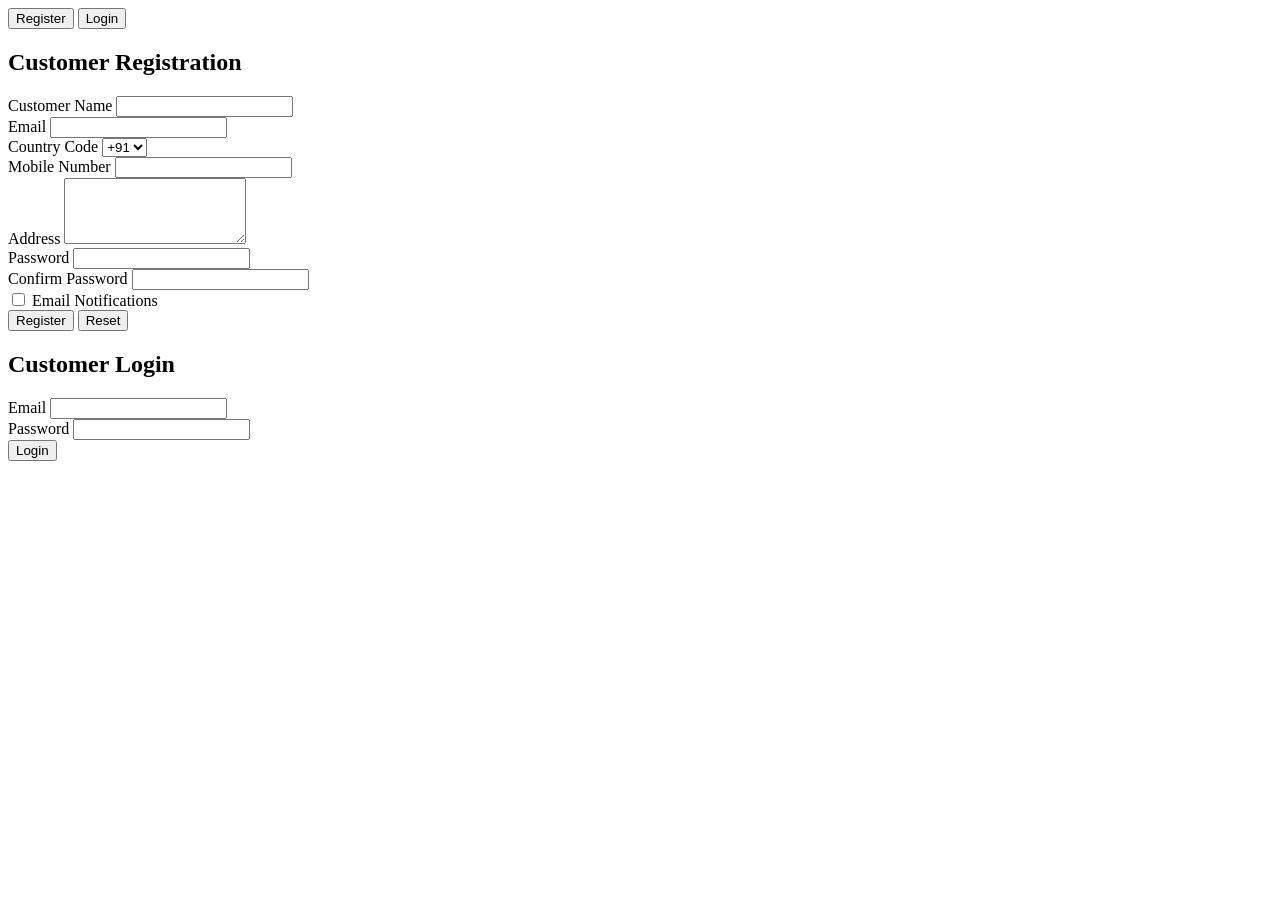
==== index.html @ 11656bcc "added" ====
<!DOCTYPE html>
<html lang="en">
<head>
    <meta charset="UTF-8">
    <title>Customer Portal</title>

    <link rel="stylesheet" href="css/reset.css">
    <link rel="stylesheet" href="css/variables.css">
    <link rel="stylesheet" href="css/styles.css">
</head>
<body>

<div class="container">

    <div class="card">

        <div class="tabs">
            <button class="tab-btn active" id="registerTab">
                Register
            </button>

            <button class="tab-btn" id="loginTab">
                Login
            </button>
        </div>

        <!-- Registration Form -->

        <form id="registrationForm">

            <h2>Customer Registration</h2>

            <div class="form-group">
                <label>Customer Name</label>
                <input
                        type="text"
                        id="customerName"
                        maxlength="50"
                        required>
            </div>

            <div class="form-group">
                <label>Email</label>
                <input
                        type="email"
                        id="email"
                        required>
            </div>

            <div class="form-group mobile-group">
                <div>
                    <label>Country Code</label>

                    <select id="countryCode">
                        <option value="+91">+91</option>
                        <option value="+1">+1</option>
                        <option value="+44">+44</option>
                    </select>
                </div>

                <div>
                    <label>Mobile Number</label>

                    <input
                            type="tel"
                            id="mobile"
                            maxlength="10"
                            required>
                </div>
            </div>

            <div class="form-group">
                <label>Address</label>

                <textarea
                        id="address"
                        rows="4"
                        required></textarea>
            </div>

            <div class="form-group">
                <label>Password</label>

                <input
                        type="password"
                        id="password"
                        maxlength="30"
                        required>
            </div>

            <div class="form-group">
                <label>Confirm Password</label>

                <input
                        type="password"
                        id="confirmPassword"
                        maxlength="30"
                        required>
            </div>

            <div class="form-group">
                <label>
                    <input type="checkbox" id="notification">
                    Email Notifications
                </label>
            </div>

            <div class="btn-group">

                <button type="submit" class="btn-primary">
                    Register
                </button>

                <button type="reset" class="btn-secondary">
                    Reset
                </button>

            </div>

            <div id="message"></div>

        </form>

        <!-- Login Form -->

        <form id="loginForm" class="hidden">

            <h2>Customer Login</h2>

            <div class="form-group">
                <label>Email</label>
                <input type="email" id="loginEmail">
            </div>

            <div class="form-group">
                <label>Password</label>
                <input type="password" id="loginPassword">
            </div>

            <button type="submit" class="btn-primary">
                Login
            </button>

            <div id="loginMessage"></div>

        </form>

    </div>

</div>

<script type="module" src="js/app.js"></script>

</body>
</html>
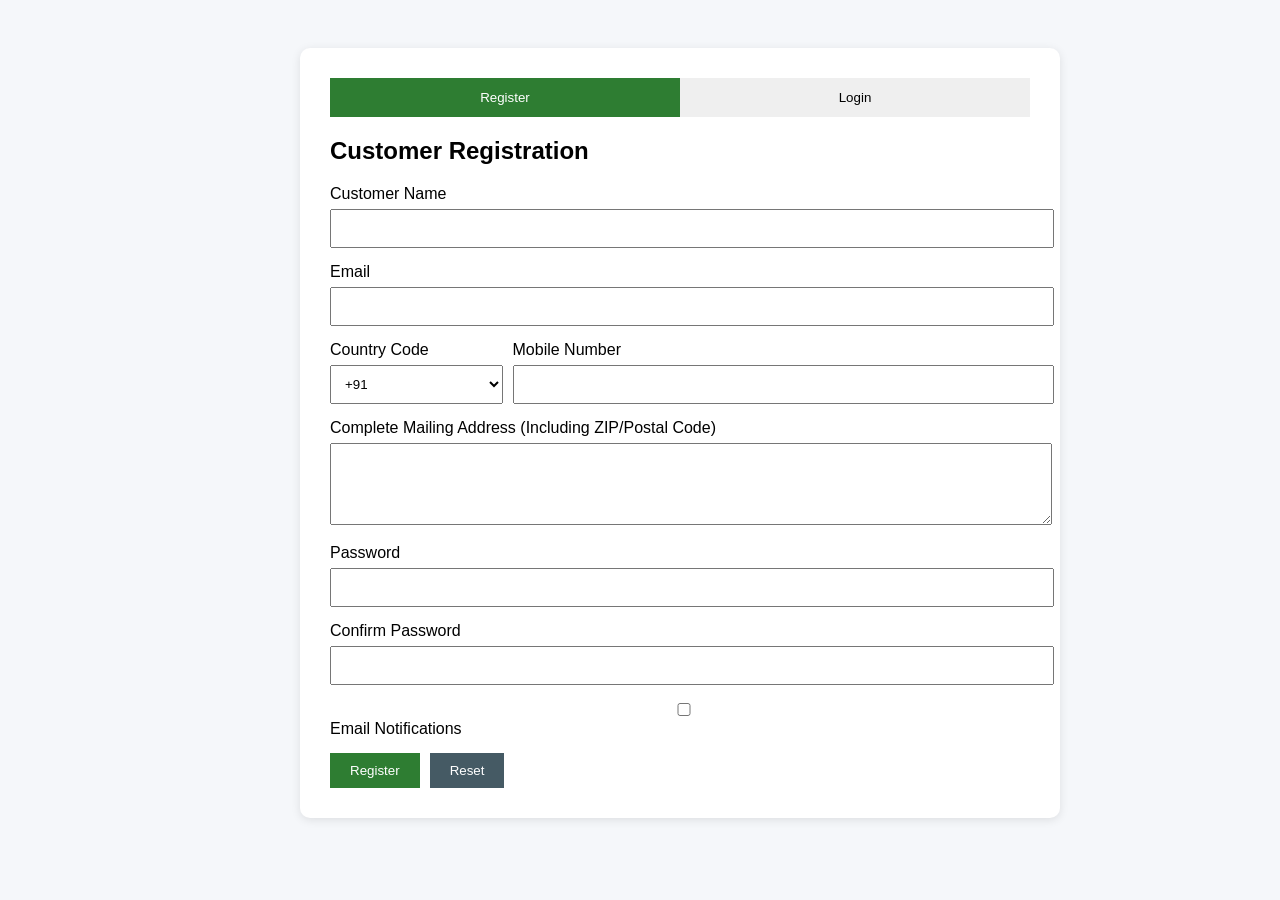
==== commit 3011798e: "features added" ====
--- a/index.html
+++ b/index.html
@@ -69,14 +69,20 @@
                 </div>
             </div>
 
-            <div class="form-group">
-                <label>Address</label>
+           <div class="form-group">
+    <label>
+        Complete Mailing Address
+        (Including ZIP/Postal Code)
+    </label>
 
-                <textarea
-                        id="address"
-                        rows="4"
-                        required></textarea>
-            </div>
+    <textarea
+        id="address"
+        rows="4"
+        maxlength="200"
+        placeholder="House No, Street, City, State, ZIP/Postal Code"
+        required>
+    </textarea>
+</div>
 
             <div class="form-group">
                 <label>Password</label>
@@ -122,28 +128,51 @@
         </form>
 
         <!-- Login Form -->
+<!-- Login Form -->
 
-        <form id="loginForm" class="hidden">
+<form id="loginForm" class="hidden">
 
-            <h2>Customer Login</h2>
+    <h2>Customer Login</h2>
 
-            <div class="form-group">
-                <label>Email</label>
-                <input type="email" id="loginEmail">
-            </div>
+    <div class="form-group">
+        <label>Customer ID</label>
+        <input
+            type="text"
+            id="loginCustomerId"
+            minlength="5"
+            maxlength="20"
+            placeholder="Enter Customer ID"
+            required>
+    </div>
 
-            <div class="form-group">
-                <label>Password</label>
-                <input type="password" id="loginPassword">
-            </div>
+    <div class="form-group">
+        <label>Password</label>
+        <input
+            type="password"
+            id="loginPassword"
+            maxlength="30"
+            placeholder="Enter Password"
+            required>
+    </div>
 
-            <button type="submit" class="btn-primary">
-                Login
-            </button>
+    <button type="submit" class="btn-primary">
+        Login
+    </button>
 
-            <div id="loginMessage"></div>
+    <div id="loginMessage"></div>
 
-        </form>
+</form>
+        
+        
+        <div id="ackScreen" class="hidden">
+
+    <h2 class="success">
+        Customer Registration successful.
+    </h2>
+
+    <p id="customerInfo"></p>
+
+</div>
 
     </div>
 
--- a/css/variables.css
+++ b/css/variables.css
@@ -0,0 +1,9 @@
+:root{
+    --primary:#2e7d32;
+    --secondary:#455a64;
+    --success:#2e7d32;
+    --danger:#d32f2f;
+
+    --radius:8px;
+    --shadow:0 2px 10px rgba(0,0,0,0.1);
+}
--- a/css/styles.css
+++ b/css/styles.css
@@ -0,0 +1,130 @@
+body{
+    font-family:Arial,sans-serif;
+    background:#f5f7fa;
+}
+
+.container{
+    width:100%;
+    display:flex;
+    justify-content:center;
+    padding:40px;
+}
+
+.card{
+    width:700px;
+    background:white;
+    padding:30px;
+    border-radius:10px;
+    box-shadow:var(--shadow);
+}
+
+.tabs{
+    display:flex;
+    margin-bottom:20px;
+}
+
+.tab-btn{
+    flex:1;
+    padding:12px;
+    border:none;
+    cursor:pointer;
+}
+
+.active{
+    background:var(--primary);
+    color:white;
+}
+
+.form-group{
+    margin-bottom:15px;
+}
+
+.form-group label{
+    display:block;
+    margin-bottom:6px;
+}
+
+.form-group input,
+.form-group textarea,
+.form-group select{
+    width:100%;
+    padding:10px;
+}
+
+.mobile-group{
+    display:grid;
+    grid-template-columns:1fr 3fr;
+    gap:10px;
+}
+
+.btn-group{
+    display:flex;
+    gap:10px;
+}
+
+.btn-primary{
+    background:var(--primary);
+    color:white;
+    border:none;
+    padding:10px 20px;
+    cursor:pointer;
+}
+
+.btn-secondary{
+    background:var(--secondary);
+    color:white;
+    border:none;
+    padding:10px 20px;
+}
+
+.hidden{
+    display:none;
+}
+
+.success{
+    color:green;
+    margin-top:15px;
+}
+
+.error{
+    color:red;
+    margin-top:15px;
+}
+.hidden{
+    display:none;
+}
+
+.success{
+    color:green;
+    margin-top:15px;
+}
+
+.error{
+    color:red;
+    margin-top:15px;
+}
+
+.navbar{
+    display:flex;
+    justify-content:space-between;
+    align-items:center;
+    padding:15px;
+    background:#1e293b;
+    color:white;
+}
+
+.menu{
+    background:#334155;
+    padding:12px;
+}
+
+.menu a{
+    color:white;
+    text-decoration:none;
+    margin-right:20px;
+    font-weight:bold;
+}
+
+.menu a:hover{
+    text-decoration:underline;
+}
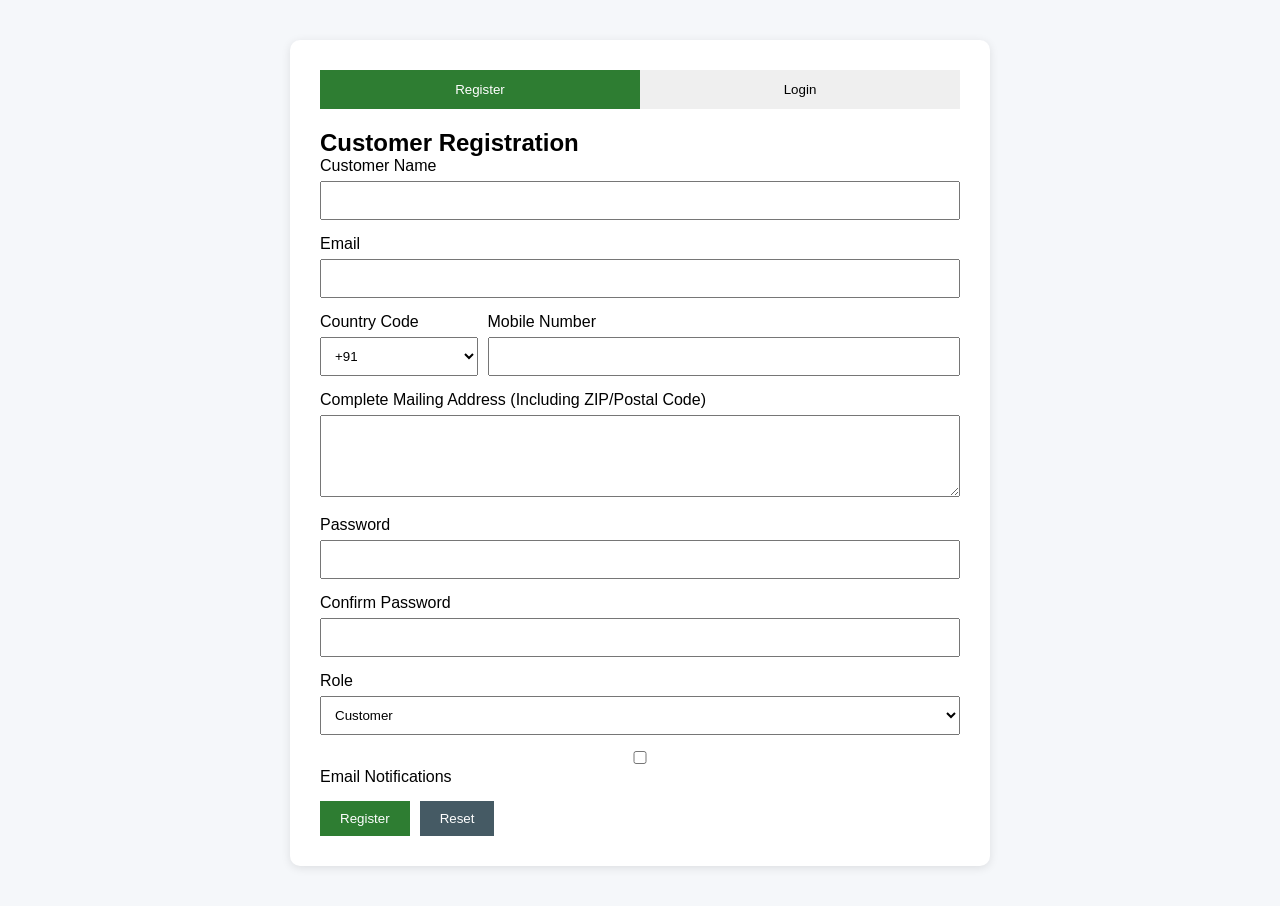
==== commit f79fe013: "features added2" ====
--- a/index.html
+++ b/index.html
@@ -1,184 +1,194 @@
-<!DOCTYPE html>
-<html lang="en">
-<head>
-    <meta charset="UTF-8">
-    <title>Customer Portal</title>
-
-    <link rel="stylesheet" href="css/reset.css">
-    <link rel="stylesheet" href="css/variables.css">
-    <link rel="stylesheet" href="css/styles.css">
-</head>
-<body>
-
-<div class="container">
-
-    <div class="card">
-
-        <div class="tabs">
-            <button class="tab-btn active" id="registerTab">
-                Register
-            </button>
-
-            <button class="tab-btn" id="loginTab">
-                Login
-            </button>
-        </div>
-
-        <!-- Registration Form -->
-
-        <form id="registrationForm">
-
-            <h2>Customer Registration</h2>
-
-            <div class="form-group">
-                <label>Customer Name</label>
-                <input
-                        type="text"
-                        id="customerName"
-                        maxlength="50"
-                        required>
-            </div>
-
-            <div class="form-group">
-                <label>Email</label>
-                <input
-                        type="email"
-                        id="email"
-                        required>
-            </div>
-
-            <div class="form-group mobile-group">
-                <div>
-                    <label>Country Code</label>
-
-                    <select id="countryCode">
-                        <option value="+91">+91</option>
-                        <option value="+1">+1</option>
-                        <option value="+44">+44</option>
-                    </select>
-                </div>
-
-                <div>
-                    <label>Mobile Number</label>
-
-                    <input
-                            type="tel"
-                            id="mobile"
-                            maxlength="10"
-                            required>
-                </div>
-            </div>
-
-           <div class="form-group">
-    <label>
-        Complete Mailing Address
-        (Including ZIP/Postal Code)
-    </label>
-
-    <textarea
-        id="address"
-        rows="4"
-        maxlength="200"
-        placeholder="House No, Street, City, State, ZIP/Postal Code"
-        required>
-    </textarea>
-</div>
-
-            <div class="form-group">
-                <label>Password</label>
-
-                <input
-                        type="password"
-                        id="password"
-                        maxlength="30"
-                        required>
-            </div>
-
-            <div class="form-group">
-                <label>Confirm Password</label>
-
-                <input
-                        type="password"
-                        id="confirmPassword"
-                        maxlength="30"
-                        required>
-            </div>
-
-            <div class="form-group">
-                <label>
-                    <input type="checkbox" id="notification">
-                    Email Notifications
-                </label>
-            </div>
-
-            <div class="btn-group">
-
-                <button type="submit" class="btn-primary">
-                    Register
-                </button>
-
-                <button type="reset" class="btn-secondary">
-                    Reset
-                </button>
-
-            </div>
-
-            <div id="message"></div>
-
-        </form>
-
-        <!-- Login Form -->
-<!-- Login Form -->
-
-<form id="loginForm" class="hidden">
-
-    <h2>Customer Login</h2>
-
-    <div class="form-group">
-        <label>Customer ID</label>
-        <input
-            type="text"
-            id="loginCustomerId"
-            minlength="5"
-            maxlength="20"
-            placeholder="Enter Customer ID"
-            required>
-    </div>
-
-    <div class="form-group">
-        <label>Password</label>
-        <input
-            type="password"
-            id="loginPassword"
-            maxlength="30"
-            placeholder="Enter Password"
-            required>
-    </div>
-
-    <button type="submit" class="btn-primary">
-        Login
-    </button>
-
-    <div id="loginMessage"></div>
-
-</form>
-        
-        
-        <div id="ackScreen" class="hidden">
-
-    <h2 class="success">
-        Customer Registration successful.
-    </h2>
-
-    <p id="customerInfo"></p>
-
-</div>
-
-    </div>
-
-</div>
-
-<script type="module" src="js/app.js"></script>
-
-</body>
+<!DOCTYPE html>
+<html lang="en">
+<head>
+    <meta charset="UTF-8">
+    <title>Customer Portal</title>
+
+    <link rel="stylesheet" href="css/reset.css">
+    <link rel="stylesheet" href="css/variables.css">
+    <link rel="stylesheet" href="css/styles.css">
+</head>
+<body>
+
+<div class="container">
+
+    <div class="card">
+
+        <div class="tabs">
+            <button class="tab-btn active" id="registerTab">
+                Register
+            </button>
+
+            <button class="tab-btn" id="loginTab">
+                Login
+            </button>
+        </div>
+
+        <!-- Registration Form -->
+
+        <form id="registrationForm">
+
+            <h2>Customer Registration</h2>
+
+            <div class="form-group">
+                <label>Customer Name</label>
+                <input
+                        type="text"
+                        id="customerName"
+                        maxlength="50"
+                        required>
+            </div>
+
+            <div class="form-group">
+                <label>Email</label>
+                <input
+                        type="email"
+                        id="email"
+                        required>
+            </div>
+
+            <div class="form-group mobile-group">
+                <div>
+                    <label>Country Code</label>
+
+                    <select id="countryCode">
+                        <option value="+91">+91</option>
+                        <option value="+1">+1</option>
+                        <option value="+44">+44</option>
+                    </select>
+                </div>
+
+                <div>
+                    <label>Mobile Number</label>
+
+                    <input
+                            type="tel"
+                            id="mobile"
+                            maxlength="10"
+                            required>
+                </div>
+            </div>
+
+           <div class="form-group">
+    <label>
+        Complete Mailing Address
+        (Including ZIP/Postal Code)
+    </label>
+
+    <textarea
+        id="address"
+        rows="4"
+        maxlength="200"
+        placeholder="House No, Street, City, State, ZIP/Postal Code"
+        required>
+    </textarea>
+</div>
+
+            <div class="form-group">
+                <label>Password</label>
+
+                <input
+                        type="password"
+                        id="password"
+                        maxlength="30"
+                        required>
+            </div>
+
+            <div class="form-group">
+                <label>Confirm Password</label>
+
+                <input
+                        type="password"
+                        id="confirmPassword"
+                        maxlength="30"
+                        required>
+            </div>
+<div class="form-group">
+        <label>Role</label>
+        <select id="loginRole">
+            <option value="Customer">Customer</option>
+            <option value="Officer">Officer</option>
+        </select>
+    </div>
+
+  
+
+
+            <div class="form-group">
+                <label>
+                    <input type="checkbox" id="notification">
+                    Email Notifications
+                </label>
+            </div>
+
+            <div class="btn-group">
+
+                <button type="submit" class="btn-primary">
+                    Register
+                </button>
+
+                <button type="reset" class="btn-secondary">
+                    Reset
+                </button>
+
+            </div>
+
+            <div id="message"></div>
+
+        </form>
+
+        <!-- Login Form -->
+<!-- Login Form -->
+
+<form id="loginForm" class="hidden">
+
+    <h2>Customer Login</h2>
+
+    <div class="form-group">
+        <label>Customer ID</label>
+        <input
+            type="text"
+            id="loginCustomerId"
+            minlength="5"
+            maxlength="20"
+            placeholder="Enter Customer ID"
+            required>
+    </div>
+
+    <div class="form-group">
+        <label>Password</label>
+        <input
+            type="password"
+            id="loginPassword"
+            maxlength="30"
+            placeholder="Enter Password"
+            required>
+    </div>
+
+    <button type="submit" class="btn-primary">
+        Login
+    </button>
+
+    <div id="loginMessage"></div>
+
+</form>
+        
+        
+        <div id="ackScreen" class="hidden">
+
+    <h2 class="success">
+        Customer Registration successful.
+    </h2>
+
+    <p id="customerInfo"></p>
+
+</div>
+
+    </div>
+
+</div>
+
+<script type="module" src="js/app.js"></script>
+
+</body>
 </html>
--- a/css/variables.css
+++ b/css/variables.css
@@ -1,9 +1,9 @@
-:root{
-    --primary:#2e7d32;
-    --secondary:#455a64;
-    --success:#2e7d32;
-    --danger:#d32f2f;
-
-    --radius:8px;
-    --shadow:0 2px 10px rgba(0,0,0,0.1);
+:root{
+    --primary:#2e7d32;
+    --secondary:#455a64;
+    --success:#2e7d32;
+    --danger:#d32f2f;
+
+    --radius:8px;
+    --shadow:0 2px 10px rgba(0,0,0,0.1);
 }
--- a/css/styles.css
+++ b/css/styles.css
@@ -1,130 +1,160 @@
-body{
-    font-family:Arial,sans-serif;
-    background:#f5f7fa;
-}
-
-.container{
-    width:100%;
-    display:flex;
-    justify-content:center;
-    padding:40px;
-}
-
-.card{
-    width:700px;
-    background:white;
-    padding:30px;
-    border-radius:10px;
-    box-shadow:var(--shadow);
-}
-
-.tabs{
-    display:flex;
-    margin-bottom:20px;
-}
-
-.tab-btn{
-    flex:1;
-    padding:12px;
-    border:none;
-    cursor:pointer;
-}
-
-.active{
-    background:var(--primary);
-    color:white;
-}
-
-.form-group{
-    margin-bottom:15px;
-}
-
-.form-group label{
-    display:block;
-    margin-bottom:6px;
-}
-
-.form-group input,
-.form-group textarea,
-.form-group select{
-    width:100%;
-    padding:10px;
-}
-
-.mobile-group{
-    display:grid;
-    grid-template-columns:1fr 3fr;
-    gap:10px;
-}
-
-.btn-group{
-    display:flex;
-    gap:10px;
-}
-
-.btn-primary{
-    background:var(--primary);
-    color:white;
-    border:none;
-    padding:10px 20px;
-    cursor:pointer;
-}
-
-.btn-secondary{
-    background:var(--secondary);
-    color:white;
-    border:none;
-    padding:10px 20px;
-}
-
-.hidden{
-    display:none;
-}
-
-.success{
-    color:green;
-    margin-top:15px;
-}
-
-.error{
-    color:red;
-    margin-top:15px;
-}
-.hidden{
-    display:none;
-}
-
-.success{
-    color:green;
-    margin-top:15px;
-}
-
-.error{
-    color:red;
-    margin-top:15px;
-}
-
-.navbar{
-    display:flex;
-    justify-content:space-between;
-    align-items:center;
-    padding:15px;
-    background:#1e293b;
-    color:white;
-}
-
-.menu{
-    background:#334155;
-    padding:12px;
-}
-
-.menu a{
-    color:white;
-    text-decoration:none;
-    margin-right:20px;
-    font-weight:bold;
-}
-
-.menu a:hover{
-    text-decoration:underline;
+body{
+    font-family:Arial,sans-serif;
+    background:#f5f7fa;
+}
+
+.container{
+    width:100%;
+    display:flex;
+    justify-content:center;
+    padding:40px;
+}
+
+.card{
+    width:700px;
+    background:white;
+    padding:30px;
+    border-radius:10px;
+    box-shadow:var(--shadow);
+}
+
+.tabs{
+    display:flex;
+    margin-bottom:20px;
+}
+
+.tab-btn{
+    flex:1;
+    padding:12px;
+    border:none;
+    cursor:pointer;
+}
+
+.active{
+    background:var(--primary);
+    color:white;
+}
+
+.form-group{
+    margin-bottom:15px;
+}
+
+.form-group label{
+    display:block;
+    margin-bottom:6px;
+}
+
+.form-group input,
+.form-group textarea,
+.form-group select{
+    width:100%;
+    padding:10px;
+}
+
+.mobile-group{
+    display:grid;
+    grid-template-columns:1fr 3fr;
+    gap:10px;
+}
+
+.btn-group{
+    display:flex;
+    gap:10px;
+}
+
+.btn-primary{
+    background:var(--primary);
+    color:white;
+    border:none;
+    padding:10px 20px;
+    cursor:pointer;
+}
+
+.btn-secondary{
+    background:var(--secondary);
+    color:white;
+    border:none;
+    padding:10px 20px;
+}
+
+.hidden{
+    display:none;
+}
+
+.success{
+    color:green;
+    margin-top:15px;
+}
+
+.error{
+    color:red;
+    margin-top:15px;
+}
+.hidden{
+    display:none;
+}
+
+.success{
+    color:green;
+    margin-top:15px;
+}
+
+.error{
+    color:red;
+    margin-top:15px;
+}
+
+.navbar{
+    display:flex;
+    justify-content:space-between;
+    align-items:center;
+    padding:15px;
+    background:#1e293b;
+    color:white;
+}
+
+.menu{
+    background:#334155;
+    padding:12px;
+}
+
+.menu a{
+    color:white;
+    text-decoration:none;
+    margin-right:20px;
+    font-weight:bold;
+}
+
+.menu a:hover{
+    text-decoration:underline;
+}
+
+.navbar{
+    display:flex;
+    justify-content:space-between;
+    align-items:center;
+    padding:15px 25px;
+    background:#1e293b;
+    color:white;
+}
+
+.menu{
+    background:#334155;
+    padding:15px;
+}
+
+.menu a{
+    color:white;
+    text-decoration:none;
+    margin-right:20px;
+    font-weight:bold;
+}
+
+.menu a:hover{
+    text-decoration:underline;
+}
+
+.logo{
+    font-size:20px;
+    font-weight:bold;
 }
